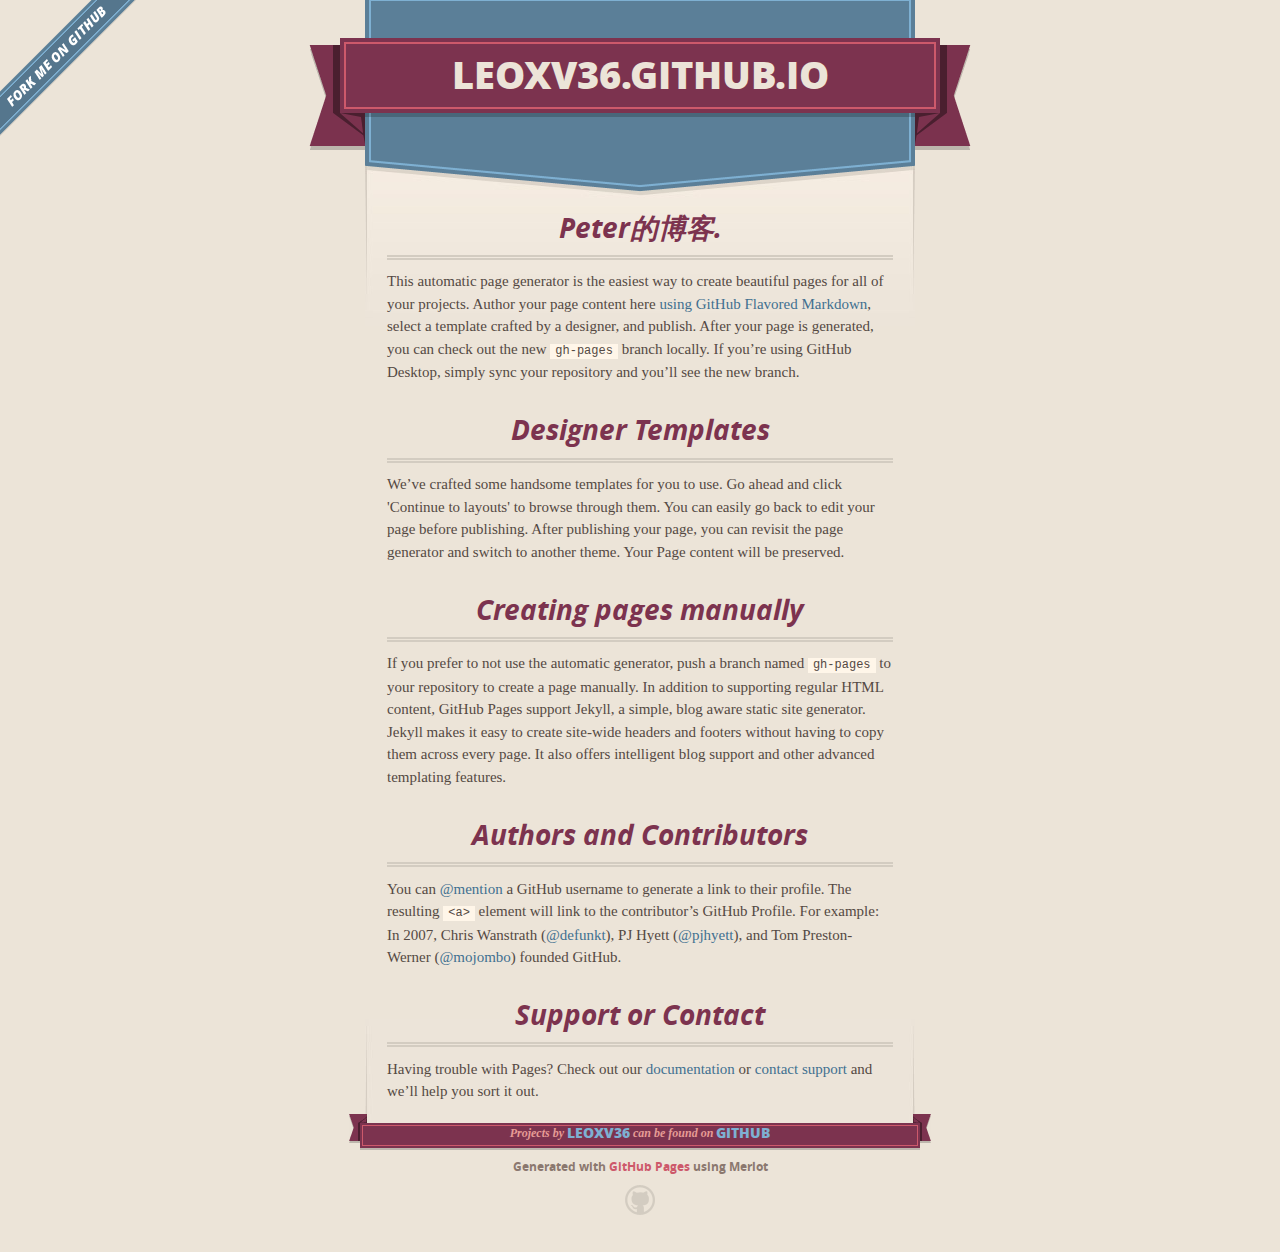
==== index.html @ 5364c80b "Update index.html" ====
<!DOCTYPE html>
<html>
  <head>
    <meta charset='utf-8'>
    <meta http-equiv="X-UA-Compatible" content="chrome=1">
    <meta name="viewport" content="width=640">

    <link rel="stylesheet" href="stylesheets/core.css" media="screen">
    <link rel="stylesheet" href="stylesheets/mobile.css" media="handheld, only screen and (max-device-width:640px)">
    <link rel="stylesheet" href="stylesheets/github-light.css">

    <script type="text/javascript" src="javascripts/modernizr.js"></script>
    <script type="text/javascript" src="https://ajax.googleapis.com/ajax/libs/jquery/1.7.1/jquery.min.js"></script>
    <script type="text/javascript" src="javascripts/headsmart.min.js"></script>
    <script type="text/javascript">
      $(document).ready(function () {
        $('#main_content').headsmart()
      })
    </script>
    <title>Leoxv36.GitHub.io by leoxv36</title>
  </head>

  <body>
    <a id="forkme_banner" href="https://github.com/leoxv36">View on GitHub</a>
    <div class="shell">

      <header>
        <span class="ribbon-outer">
          <span class="ribbon-inner">
            <h1>Leoxv36.GitHub.io</h1>
            <h2></h2>
          </span>
          <span class="left-tail"></span>
          <span class="right-tail"></span>
        </span>
      </header>

      <div id="no-downloads">
        <span class="inner">
        </span>
      </div>


      <span class="banner-fix"></span>


      <section id="main_content">
        <h3>
<a id="welcome-to-github-pages" class="anchor" href="#welcome-to-github-pages" aria-hidden="true"><span aria-hidden="true" class="octicon octicon-link"></span></a>Peter的博客.</h3>

<p>This automatic page generator is the easiest way to create beautiful pages for all of your projects. Author your page content here <a href="https://guides.github.com/features/mastering-markdown/">using GitHub Flavored Markdown</a>, select a template crafted by a designer, and publish. After your page is generated, you can check out the new <code>gh-pages</code> branch locally. If you’re using GitHub Desktop, simply sync your repository and you’ll see the new branch.</p>

<h3>
<a id="designer-templates" class="anchor" href="#designer-templates" aria-hidden="true"><span aria-hidden="true" class="octicon octicon-link"></span></a>Designer Templates</h3>

<p>We’ve crafted some handsome templates for you to use. Go ahead and click 'Continue to layouts' to browse through them. You can easily go back to edit your page before publishing. After publishing your page, you can revisit the page generator and switch to another theme. Your Page content will be preserved.</p>

<h3>
<a id="creating-pages-manually" class="anchor" href="#creating-pages-manually" aria-hidden="true"><span aria-hidden="true" class="octicon octicon-link"></span></a>Creating pages manually</h3>

<p>If you prefer to not use the automatic generator, push a branch named <code>gh-pages</code> to your repository to create a page manually. In addition to supporting regular HTML content, GitHub Pages support Jekyll, a simple, blog aware static site generator. Jekyll makes it easy to create site-wide headers and footers without having to copy them across every page. It also offers intelligent blog support and other advanced templating features.</p>

<h3>
<a id="authors-and-contributors" class="anchor" href="#authors-and-contributors" aria-hidden="true"><span aria-hidden="true" class="octicon octicon-link"></span></a>Authors and Contributors</h3>

<p>You can <a href="https://help.github.com/articles/basic-writing-and-formatting-syntax/#mentioning-users-and-teams" class="user-mention">@mention</a> a GitHub username to generate a link to their profile. The resulting <code>&lt;a&gt;</code> element will link to the contributor’s GitHub Profile. For example: In 2007, Chris Wanstrath (<a href="https://github.com/defunkt" class="user-mention">@defunkt</a>), PJ Hyett (<a href="https://github.com/pjhyett" class="user-mention">@pjhyett</a>), and Tom Preston-Werner (<a href="https://github.com/mojombo" class="user-mention">@mojombo</a>) founded GitHub.</p>

<h3>
<a id="support-or-contact" class="anchor" href="#support-or-contact" aria-hidden="true"><span aria-hidden="true" class="octicon octicon-link"></span></a>Support or Contact</h3>

<p>Having trouble with Pages? Check out our <a href="https://help.github.com/pages">documentation</a> or <a href="https://github.com/contact">contact support</a> and we’ll help you sort it out.</p>
      </section>

      <footer>
        <span class="ribbon-outer">
          <span class="ribbon-inner">
            <p>Projects by <a href="https://github.com/leoxv36">leoxv36</a> can be found on <a href="https://github.com/leoxv36">GitHub</a></p>
          </span>
          <span class="left-tail"></span>
          <span class="right-tail"></span>
        </span>
        <p>Generated with <a href="https://pages.github.com">GitHub Pages</a> using Merlot</p>
        <span class="octocat"></span>
      </footer>

    </div>

    
  </body>
</html>
---- stylesheets/core.css ----
@import url("screen.css");
@import url("non-screen.css") handheld;
@import url("non-screen.css") only screen and (max-device-width:640px);
---- stylesheets/mobile.css ----
/* Generated by Font Squirrel (http://www.fontsquirrel.com) on February 9, 2012 */


@font-face {
  font-family: 'Open Sans';
  src: url('../fonts/opensans-regular-webfont.eot');
  src: url('../fonts/opensans-regular-webfont.eot?#iefix') format('embedded-opentype'),
       url('../fonts/opensans-regular-webfont.woff') format('woff'),
       url('../fonts/opensans-regular-webfont.ttf') format('truetype'),
       url('../fonts/opensans-regular-webfont.svg#OpenSansRegular') format('svg');
  font-weight: normal;
  font-style: normal;
}

@font-face {
  font-family: 'Open Sans';
  src: url('../fonts/opensans-italic-webfont.eot');
  src: url('../fonts/opensans-italic-webfont.eot?#iefix') format('embedded-opentype'),
       url('../fonts/opensans-italic-webfont.woff') format('woff'),
       url('../fonts/opensans-italic-webfont.ttf') format('truetype'),
       url('../fonts/opensans-italic-webfont.svg#OpenSansItalic') format('svg');
  font-weight: normal;
  font-style: italic;
}

@font-face {
  font-family: 'Open Sans';
  src: url('../fonts/opensans-bold-webfont.eot');
  src: url('../fonts/opensans-bold-webfont.eot?#iefix') format('embedded-opentype'),
       url('../fonts/opensans-bold-webfont.woff') format('woff'),
       url('../fonts/opensans-bold-webfont.ttf') format('truetype'),
       url('../fonts/opensans-bold-webfont.svg#OpenSansBold') format('svg');
  font-weight: bold;
  font-style: normal;
}

@font-face {
  font-family: 'Open Sans';
  src: url('../fonts/opensans-bolditalic-webfont.eot');
  src: url('../fonts/opensans-bolditalic-webfont.eot?#iefix') format('embedded-opentype'),
       url('../fonts/opensans-bolditalic-webfont.woff') format('woff'),
       url('../fonts/opensans-bolditalic-webfont.ttf') format('truetype'),
       url('../fonts/opensans-bolditalic-webfont.svg#OpenSansBoldItalic') format('svg');
  font-weight: bold;
  font-style: italic;
}

@font-face {
  font-family: 'Open Sans';
  src: url('../fonts/opensans-extrabold-webfont.eot');
  src: url('../fonts/opensans-extrabold-webfont.eot?#iefix') format('embedded-opentype'),
       url('../fonts/opensans-extrabold-webfont.woff') format('woff'),
       url('../fonts/opensans-extrabold-webfont.ttf') format('truetype'),
       url('../fonts/opensans-extrabold-webfont.svg#OpenSansExtrabold') format('svg');
  font-weight: bolder;
  font-style: normal;
}


/* http://meyerweb.com/eric/tools/css/reset/ 
   v2.0 | 20110126
   License: none (public domain)
*/

html, body, div, span, applet, object, iframe,
h1, h2, h3, h4, h5, h6, p, blockquote, pre,
a, abbr, acronym, address, big, cite, code,
del, dfn, em, img, ins, kbd, q, s, samp,
small, strike, strong, sub, sup, tt, var,
b, u, i, center,
dl, dt, dd, ol, ul, li,
fieldset, form, label, legend,
table, caption, tbody, tfoot, thead, tr, th, td,
article, aside, canvas, details, embed, 
figure, figcaption, footer, header, hgroup, 
menu, nav, output, ruby, section, summary,
time, mark, audio, video {
  margin: 0;
  padding: 0;
  border: 0;
  font-size: 100%;
  font: inherit;
  vertical-align: baseline;
}
/* HTML5 display-role reset for older browsers */
article, aside, details, figcaption, figure, 
footer, header, hgroup, menu, nav, section {
  display: block;
}
body {
  line-height: 1;
}
ol, ul {
  list-style: none;
}
blockquote, q {
  quotes: none;
}
blockquote:before, blockquote:after,
q:before, q:after {
  content: '';
  content: none;
}
table {
  border-collapse: collapse;
  border-spacing: 0;
}

header, footer, section {
  display: block;
  position: relative;
}

/* STYLES */

div.shell {
  display: block;
  width: 640px;
  margin: 0 auto;
}

a#forkme_banner {
  display: none;
}

/* header */

header {
  position: relative;
  z-index: 2;
  margin: 0;
  max-width: 640px;
  top: 51px;
}

header span.ribbon-inner {
  position: relative;
  display: block;
  background-color: #cd596b;
  border: 8px solid #7c334f;
  padding: 6px;
  z-index: 1;
}

header span.left-tail, header span.right-tail {
  position: relative;
  display: block;
  width: 19px;
  height: 10px;
  background: transparent url(../images/ribbon-tail-sprite-2x.png) 0 0 no-repeat;
  position: absolute;
  bottom: -10px;
  z-index: 0;
}

header span.left-tail {
  background-position: 0 0;
  left: 0;
}

header span.right-tail {
  background-position: -19px 0;
  right: 0;
}

header h1 {
  background-color: #7c334f;
  font-size: 2em;
  font-weight: bolder;
  font-style: normal;
  text-transform: uppercase;
  color: #ece4d8;
  text-align: center;
  line-height:1;  
  padding: 14px 20px 0;
}

header h2 {
  background-color: #7c334f;
  font: bold italic .85em/1.5 Georgia, Times, “Times New Roman”, serif;
  color: #e69b95;
  padding-bottom: 14px;
  margin-top: -3px;
  text-align: center;
}

section#downloads {
  position: relative;
  display: block;
  height: 171px;
  width: 602px;
  padding-bottom: 150px;
  margin: 51px auto -250px;
  z-index: 1;
  background: transparent url(../images/shield.png) center 0 no-repeat;
}

section#downloads a {
  display: none;
}

span.banner-fix {
  background: transparent url(../images/shield-fallback.png) center top no-repeat;
  display: block;
  height: 31px;
  position: absolute;
  width: 640px;
  top: 20px;

}

section#main_content {
  z-index: 2;
  padding: 20px 40px 0;
  min-height:185px;
}

/* footer */

footer {
  background: none;
  padding-top: 104px;
  margin: -94px auto 40px;
  max-width:640px;
  text-align: center;
}

footer span.ribbon-outer {
  display: block;
  position: relative;
  border-bottom: 2px solid #bdb6ad;
}

footer span.ribbon-inner {
  position: relative;
  display: block;
  background-color: #cd596b;
  border: 8px solid #7c334f;
  padding: 6px;
  z-index: 1;
}

footer p {
  font-family: 'Open Sans', sans-serif;
  font-weight: bold;
  font-size: .6em;
  color: #8b786f;
}

footer a {
  color: #cd596b;
}

footer span.ribbon-inner p {
  background-color: #7c334f;
  margin: 0;
  color: #e69b95;
  font: bold italic 22px/1 Georgia, Times, “Times New Roman”, serif;
  height: auto;
  line-height: 1.1;
  padding: 20px 0px 10px;
}

footer span.ribbon-inner a {
  display: block;
  position: relative;
  bottom: 0;
  color: #7eb0d2;
  font-family: 'Open Sans', sans-serif;
  text-transform: uppercase;
  font-style: normal;
  font-weight: bolder;
  font-size: 38px;
  padding-bottom: 10px;
}

footer span.ribbon-inner a:hover {
  color: #7eb0d2;
}

footer span.left-tail, footer span.right-tail {
  position: relative;
  display: block;
  width: 23px;
  height: 126px;
  background: transparent url(../images/small-ribbon-tail-sprite-2x.png) 0 0 no-repeat;
  position: absolute;
  top: -126px;
  z-index: 0;
}

footer span.left-tail {
  background-position: 0 0;
  left: 0;
}

footer span.right-tail {
  background-position: -23px 0;
  right: 0;
}

footer span.octocat {
  background: transparent url(../images/octocat-2x.png) 0 0 no-repeat;
  display: block;
  width: 60px;
  height: 60px;
  margin: 20px auto 0;}

/* content */

body {
  background: #ece4d8;
  font: normal normal 30px/1.5 Georgia, Palatino,” Palatino Linotype”, Times, “Times New Roman”, serif;
  color: #544943;
  -webkit-font-smoothing: antialiased;
}

a, a:hover {
  color: #417090;
}

a {
  text-decoration: none;
}

a:hover {
  text-decoration: underline;
}

h1,h2,h3,h4,h5,h6 {
  font-family: 'Open Sans', sans-serif;
  font-weight: bold;
}

p {
  margin: .7em 0 0;
}

strong {
  font-weight: bold;
}

em {
  font-style: italic;
}

ol {
  margin: .7em 0;
  list-style-type: decimal;
  padding-left: 1.35em;
}

ul {
  margin: .7em 0;
  padding-left: 1.35em;
}

ul li {
  padding-left: 20px;
  background: transparent url(../images/chevron-2x.png) left 15px no-repeat;
}

blockquote {
  font-family: 'Open Sans', sans-serif;
  margin: 20px 0;
  color: #8b786f;
  padding-left: 1.35em;
  background: transparent url('../images/blockquote-gfx-2x.png') 0 8px no-repeat;
}

img {
  -webkit-box-shadow: 0px 4px 0px #bdb6ad;
  -moz-box-shadow: 0px 4px 0px #bdb6ad;
  box-shadow: 0px 4px 0px #bdb6ad;
  border: 4px solid #fff6e9;
  max-width: 556px;
}

hr {
  border: none;
  outline: none;
  height: 42px;
  background: transparent url('../images/hr-2x.jpg') center center repeat-x;
  margin: 0 0 20px;
}

code {
  background: #fff6e9;
  font: normal normal .9em/1.7 "Lucida Sans Typewriter", "Lucida Console", Monaco, "Bitstream Vera Sans Mono", monospace;
  padding: 0 5px 1px;
}

pre {
  margin: 10px 0 20px;
  padding: .7em;
  background: #fff6e9;
  border-bottom: 4px solid #bdb6ad;
  font: normal normal .9em/1.7 "Lucida Sans Typewriter", "Lucida Console", Monaco, "Bitstream Vera Sans Mono", monospace;
  overflow: auto;
}

table {
  background: #fff6e9;
  display: table;
  width: 100%;
  border-collapse: separate;
  border-bottom: 4px solid #bdb6ad;
  margin: 10px 0;
}

tr {
  display: table-row;
}

th {
  display: table-cell;
  padding: 2px 10px;
  border: solid #ece4d8;
  border-width: 0 4px 4px 0;
  color: #cd596b;
  font-family: 'Open Sans', sans-serif;
  font-weight: bold;
  font-size: .85em;
}

td {
  display: table-cell;
  padding: 0 .7em;
  border: solid #ece4d8;
  border-width: 0 4px 4px 0;
}

td:last-child, th:last-child {
  border-right: none;
}

tr:last-child td {
  border-bottom: none;
}

dl {
  margin: .7em 0 20px;
}

dt {
  font-family: 'Open Sans', sans-serif;
  font-weight: bold;
}

dd {
  padding-left: 1.35em;
}

dd p:first-child {
  margin-top: 0;
}

/* Content based headers */

#main_content > .header-level-1:first-child,
#main_content > .header-level-2:first-child,
#main_content > .header-level-3:first-child,
#main_content > .header-level-4:first-child,
#main_content > .header-level-5:first-child,
#main_content > .header-level-6:first-child {
  margin-top: 0;
}

.header-level-1 {
  font-size: 1.85em;
  border-bottom: .2em double #d3ccc1;
  color: #7c334f;
  text-align: center;
  font-style: italic;
  margin: 1.1em 0 .38em;
  line-height: 1.2;
  padding-bottom: 10px
}

.header-level-2 {
  font-size: 1.58em;
  color: #7c334f;
  margin: .95em 0 .5em;
  border-bottom: .1em solid #D3CCC1;
  line-height: 1.2;
  padding-bottom: 10px
}

.header-level-3 {
  margin: 20px 0 10px;
  font-size: 1.45em;
}

.header-level-4 {
  margin: .6em 0;
  font-size: 1.2em;
  color: #cd596b;
}

.header-level-5 {
  margin: .7em 0;
  font-size: 1em;
  color: #8b786f;
}

.header-level-6 {
  margin: .8em 0;
  font-size: .85em;
  font-style: italic;
}
---- stylesheets/github-light.css ----
/*
   Copyright 2014 GitHub Inc.

   Licensed under the Apache License, Version 2.0 (the "License");
   you may not use this file except in compliance with the License.
   You may obtain a copy of the License at

       http://www.apache.org/licenses/LICENSE-2.0

   Unless required by applicable law or agreed to in writing, software
   distributed under the License is distributed on an "AS IS" BASIS,
   WITHOUT WARRANTIES OR CONDITIONS OF ANY KIND, either express or implied.
   See the License for the specific language governing permissions and
   limitations under the License.

*/

.pl-c /* comment */ {
  color: #969896;
}

.pl-c1      /* constant, markup.raw, meta.diff.header, meta.module-reference, meta.property-name, support, support.constant, support.variable, variable.other.constant */,
.pl-s .pl-v /* string variable */ {
  color: #0086b3;
}

.pl-e  /* entity */,
.pl-en /* entity.name */ {
  color: #795da3;
}

.pl-s .pl-s1 /* string source */,
.pl-smi      /* storage.modifier.import, storage.modifier.package, storage.type.java, variable.other, variable.parameter.function */ {
  color: #333;
}

.pl-ent /* entity.name.tag */ {
  color: #63a35c;
}

.pl-k /* keyword, storage, storage.type */ {
  color: #a71d5d;
}

.pl-pds              /* punctuation.definition.string, string.regexp.character-class */,
.pl-s                /* string */,
.pl-s .pl-pse .pl-s1 /* string punctuation.section.embedded source */,
.pl-sr               /* string.regexp */,
.pl-sr .pl-cce       /* string.regexp constant.character.escape */,
.pl-sr .pl-sra       /* string.regexp string.regexp.arbitrary-repitition */,
.pl-sr .pl-sre       /* string.regexp source.ruby.embedded */ {
  color: #183691;
}

.pl-v /* variable */ {
  color: #ed6a43;
}

.pl-id /* invalid.deprecated */ {
  color: #b52a1d;
}

.pl-ii /* invalid.illegal */ {
  background-color: #b52a1d;
  color: #f8f8f8;
}

.pl-sr .pl-cce /* string.regexp constant.character.escape */ {
  color: #63a35c;
  font-weight: bold;
}

.pl-ml /* markup.list */ {
  color: #693a17;
}

.pl-mh        /* markup.heading */,
.pl-mh .pl-en /* markup.heading entity.name */,
.pl-ms        /* meta.separator */ {
  color: #1d3e81;
  font-weight: bold;
}

.pl-mq /* markup.quote */ {
  color: #008080;
}

.pl-mi /* markup.italic */ {
  color: #333;
  font-style: italic;
}

.pl-mb /* markup.bold */ {
  color: #333;
  font-weight: bold;
}

.pl-md /* markup.deleted, meta.diff.header.from-file */ {
  background-color: #ffecec;
  color: #bd2c00;
}

.pl-mi1 /* markup.inserted, meta.diff.header.to-file */ {
  background-color: #eaffea;
  color: #55a532;
}

.pl-mdr /* meta.diff.range */ {
  color: #795da3;
  font-weight: bold;
}

.pl-mo /* meta.output */ {
  color: #1d3e81;
}
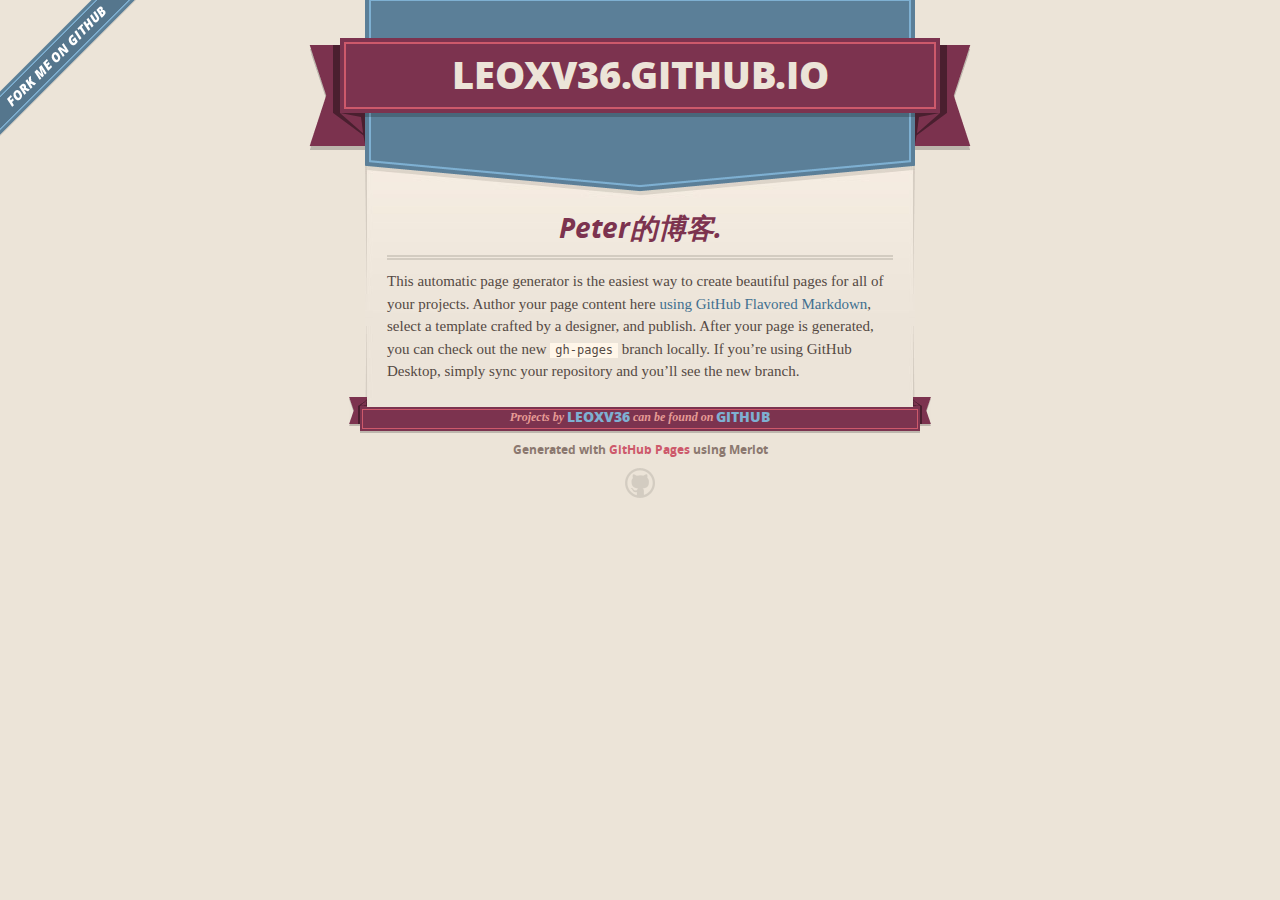
==== commit 89dc86a8: "Update index.html" ====
--- a/index.html
+++ b/index.html
@@ -50,25 +50,7 @@
 
 <p>This automatic page generator is the easiest way to create beautiful pages for all of your projects. Author your page content here <a href="https://guides.github.com/features/mastering-markdown/">using GitHub Flavored Markdown</a>, select a template crafted by a designer, and publish. After your page is generated, you can check out the new <code>gh-pages</code> branch locally. If you’re using GitHub Desktop, simply sync your repository and you’ll see the new branch.</p>
 
-<h3>
-<a id="designer-templates" class="anchor" href="#designer-templates" aria-hidden="true"><span aria-hidden="true" class="octicon octicon-link"></span></a>Designer Templates</h3>
 
-<p>We’ve crafted some handsome templates for you to use. Go ahead and click 'Continue to layouts' to browse through them. You can easily go back to edit your page before publishing. After publishing your page, you can revisit the page generator and switch to another theme. Your Page content will be preserved.</p>
-
-<h3>
-<a id="creating-pages-manually" class="anchor" href="#creating-pages-manually" aria-hidden="true"><span aria-hidden="true" class="octicon octicon-link"></span></a>Creating pages manually</h3>
-
-<p>If you prefer to not use the automatic generator, push a branch named <code>gh-pages</code> to your repository to create a page manually. In addition to supporting regular HTML content, GitHub Pages support Jekyll, a simple, blog aware static site generator. Jekyll makes it easy to create site-wide headers and footers without having to copy them across every page. It also offers intelligent blog support and other advanced templating features.</p>
-
-<h3>
-<a id="authors-and-contributors" class="anchor" href="#authors-and-contributors" aria-hidden="true"><span aria-hidden="true" class="octicon octicon-link"></span></a>Authors and Contributors</h3>
-
-<p>You can <a href="https://help.github.com/articles/basic-writing-and-formatting-syntax/#mentioning-users-and-teams" class="user-mention">@mention</a> a GitHub username to generate a link to their profile. The resulting <code>&lt;a&gt;</code> element will link to the contributor’s GitHub Profile. For example: In 2007, Chris Wanstrath (<a href="https://github.com/defunkt" class="user-mention">@defunkt</a>), PJ Hyett (<a href="https://github.com/pjhyett" class="user-mention">@pjhyett</a>), and Tom Preston-Werner (<a href="https://github.com/mojombo" class="user-mention">@mojombo</a>) founded GitHub.</p>
-
-<h3>
-<a id="support-or-contact" class="anchor" href="#support-or-contact" aria-hidden="true"><span aria-hidden="true" class="octicon octicon-link"></span></a>Support or Contact</h3>
-
-<p>Having trouble with Pages? Check out our <a href="https://help.github.com/pages">documentation</a> or <a href="https://github.com/contact">contact support</a> and we’ll help you sort it out.</p>
       </section>
 
       <footer>
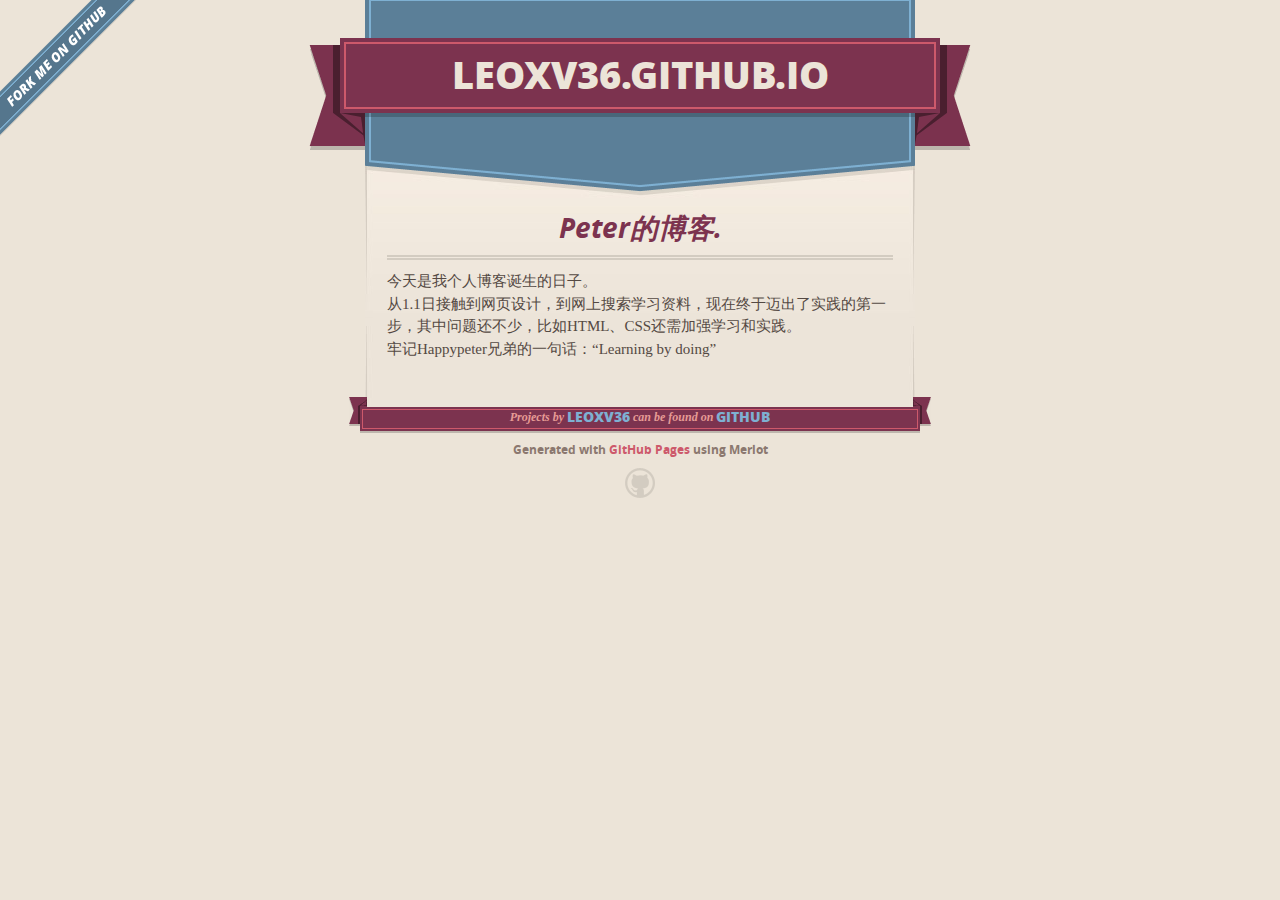
==== commit e5e85f44: "Update index.html" ====
--- a/index.html
+++ b/index.html
@@ -48,7 +48,7 @@
         <h3>
 <a id="welcome-to-github-pages" class="anchor" href="#welcome-to-github-pages" aria-hidden="true"><span aria-hidden="true" class="octicon octicon-link"></span></a>Peter的博客.</h3>
 
-<p>This automatic page generator is the easiest way to create beautiful pages for all of your projects. Author your page content here <a href="https://guides.github.com/features/mastering-markdown/">using GitHub Flavored Markdown</a>, select a template crafted by a designer, and publish. After your page is generated, you can check out the new <code>gh-pages</code> branch locally. If you’re using GitHub Desktop, simply sync your repository and you’ll see the new branch.</p>
+<p>今天是我个人博客诞生的日子。<br />从1.1日接触到网页设计，到网上搜索学习资料，现在终于迈出了实践的第一步，其中问题还不少，比如HTML、CSS还需加强学习和实践。<br />牢记Happypeter兄弟的一句话：“Learning by doing”</p>
 
 
       </section>
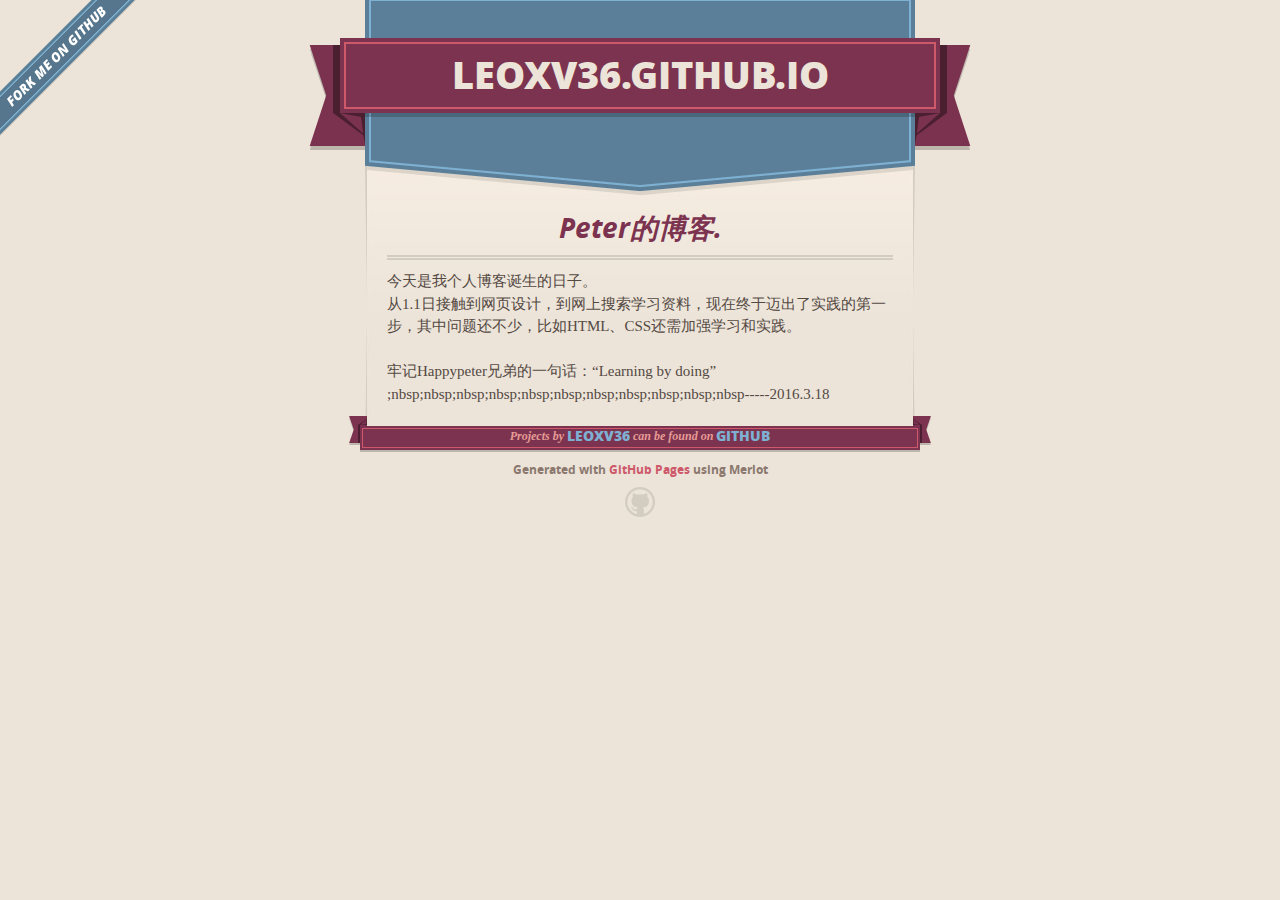
==== commit 8a8e33c5: "Update index.html" ====
--- a/index.html
+++ b/index.html
@@ -48,7 +48,7 @@
         <h3>
 <a id="welcome-to-github-pages" class="anchor" href="#welcome-to-github-pages" aria-hidden="true"><span aria-hidden="true" class="octicon octicon-link"></span></a>Peter的博客.</h3>
 
-<p>今天是我个人博客诞生的日子。<br />从1.1日接触到网页设计，到网上搜索学习资料，现在终于迈出了实践的第一步，其中问题还不少，比如HTML、CSS还需加强学习和实践。<br />牢记Happypeter兄弟的一句话：“Learning by doing”</p>
+<p>今天是我个人博客诞生的日子。<br />从1.1日接触到网页设计，到网上搜索学习资料，现在终于迈出了实践的第一步，其中问题还不少，比如HTML、CSS还需加强学习和实践。<br /><br />牢记Happypeter兄弟的一句话：“Learning by doing”<br />;nbsp;nbsp;nbsp;nbsp;nbsp;nbsp;nbsp;nbsp;nbsp;nbsp;nbsp-----2016.3.18</p>
 
 
       </section>
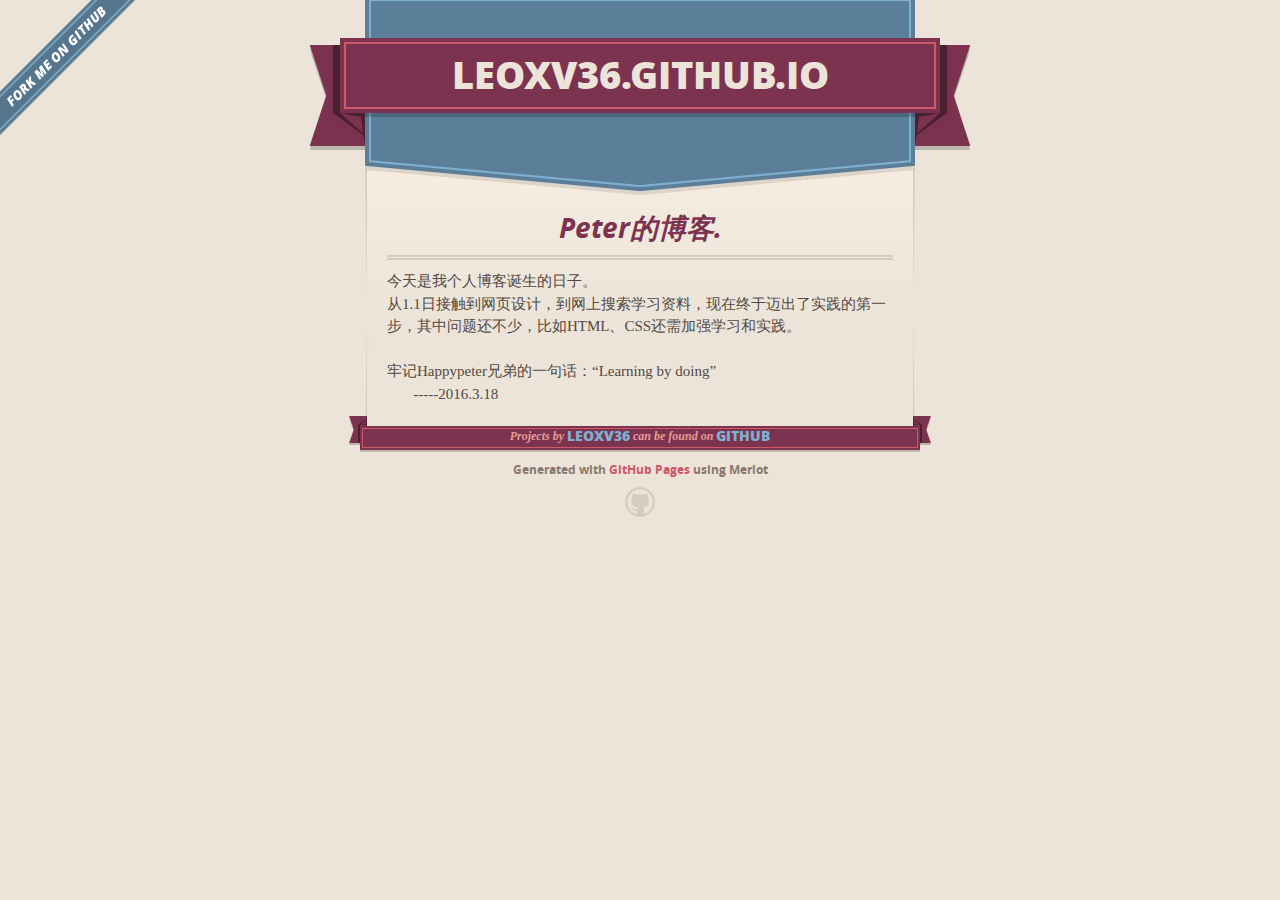
==== commit 9aa42966: "Update index.html" ====
--- a/index.html
+++ b/index.html
@@ -48,7 +48,7 @@
         <h3>
 <a id="welcome-to-github-pages" class="anchor" href="#welcome-to-github-pages" aria-hidden="true"><span aria-hidden="true" class="octicon octicon-link"></span></a>Peter的博客.</h3>
 
-<p>今天是我个人博客诞生的日子。<br />从1.1日接触到网页设计，到网上搜索学习资料，现在终于迈出了实践的第一步，其中问题还不少，比如HTML、CSS还需加强学习和实践。<br /><br />牢记Happypeter兄弟的一句话：“Learning by doing”<br />;nbsp;nbsp;nbsp;nbsp;nbsp;nbsp;nbsp;nbsp;nbsp;nbsp;nbsp-----2016.3.18</p>
+<p>今天是我个人博客诞生的日子。<br />从1.1日接触到网页设计，到网上搜索学习资料，现在终于迈出了实践的第一步，其中问题还不少，比如HTML、CSS还需加强学习和实践。<br /><br />牢记Happypeter兄弟的一句话：“Learning by doing”<br />&nbsp&nbsp&nbsp&nbsp&nbsp&nbsp&nbsp-----2016.3.18</p>
 
 
       </section>
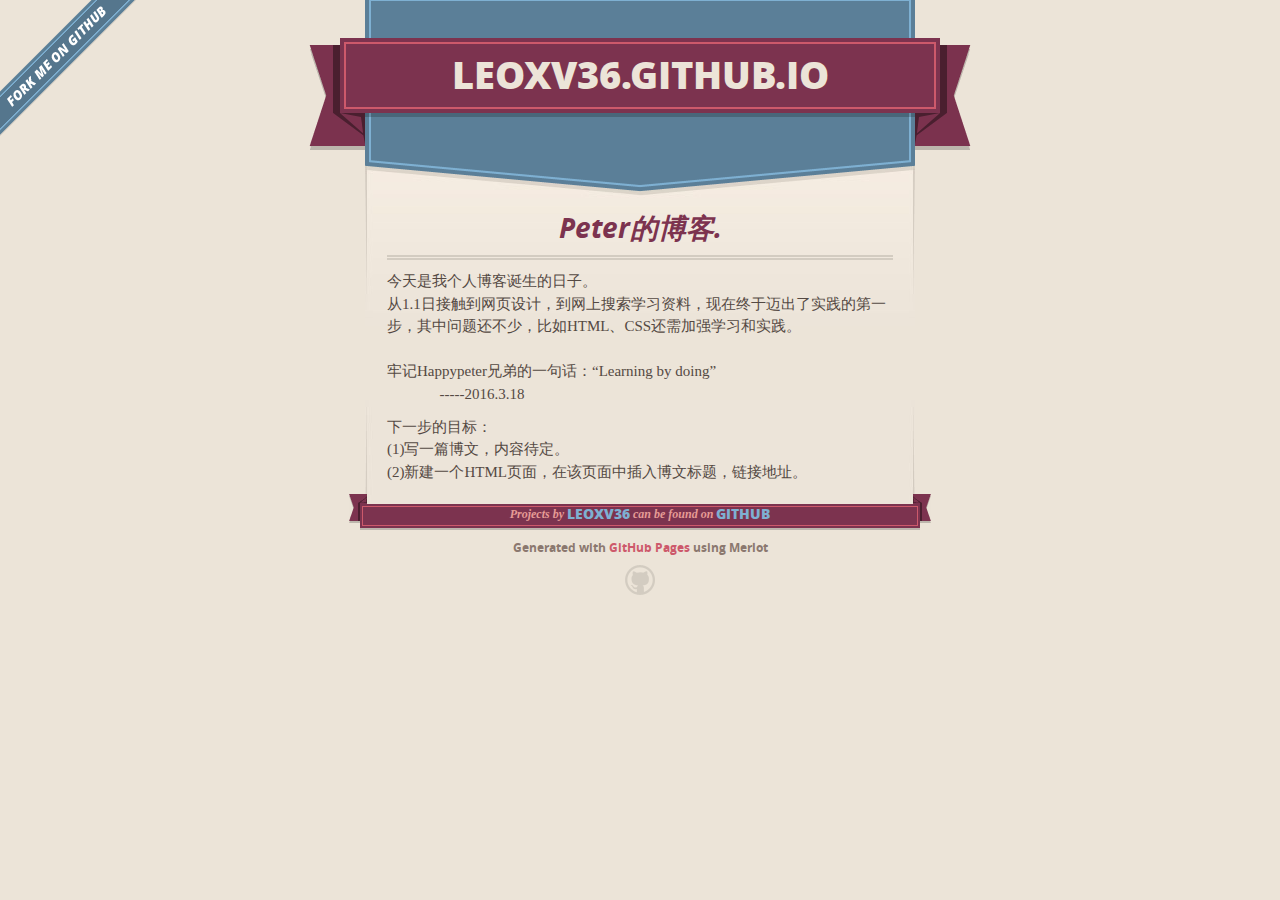
==== commit 1c17ccf3: "Update index.html" ====
--- a/index.html
+++ b/index.html
@@ -48,8 +48,13 @@
         <h3>
 <a id="welcome-to-github-pages" class="anchor" href="#welcome-to-github-pages" aria-hidden="true"><span aria-hidden="true" class="octicon octicon-link"></span></a>Peter的博客.</h3>
 
-<p>今天是我个人博客诞生的日子。<br />从1.1日接触到网页设计，到网上搜索学习资料，现在终于迈出了实践的第一步，其中问题还不少，比如HTML、CSS还需加强学习和实践。<br /><br />牢记Happypeter兄弟的一句话：“Learning by doing”<br />&nbsp&nbsp&nbsp&nbsp&nbsp&nbsp&nbsp-----2016.3.18</p>
+<p>今天是我个人博客诞生的日子。<br />从1.1日接触到网页设计，到网上搜索学习资料，现在终于迈出了实践的第一步，其中问题还不少，比如HTML、CSS还需加强学习和实践。<br /><br />牢记Happypeter兄弟的一句话：“Learning by doing”<br />&nbsp&nbsp&nbsp&nbsp&nbsp&nbsp&nbsp&nbsp&nbsp&nbsp&nbsp&nbsp&nbsp&nbsp-----2016.3.18</p>
 
+<p>下一步的目标：
+<br />
+(1)写一篇博文，内容待定。<br />
+(2)新建一个HTML页面，在该页面中插入博文标题，链接地址。
+</p>
 
       </section>
 
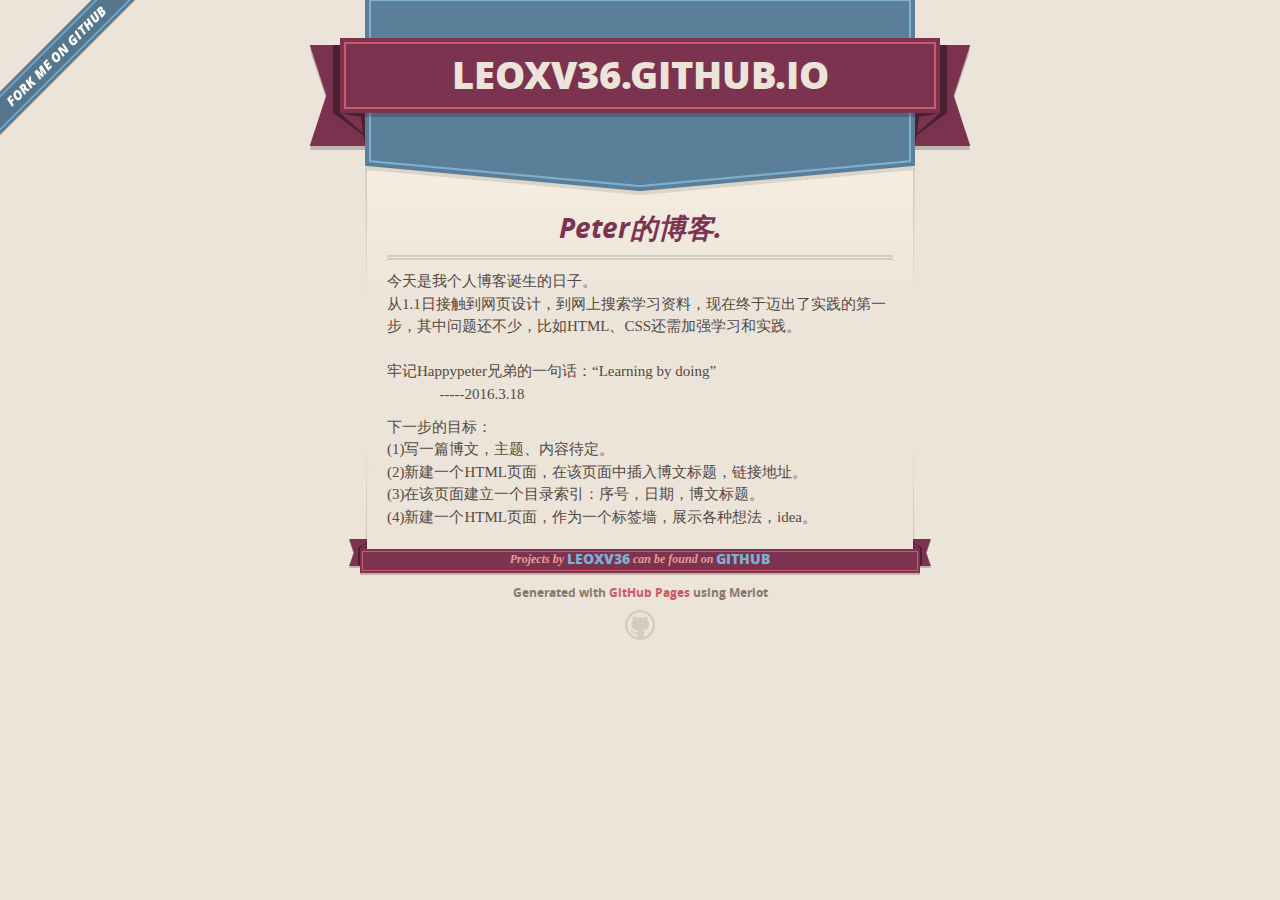
==== commit 5687508f: "Update index.html" ====
--- a/index.html
+++ b/index.html
@@ -52,8 +52,10 @@
 
 <p>下一步的目标：
 <br />
-(1)写一篇博文，内容待定。<br />
-(2)新建一个HTML页面，在该页面中插入博文标题，链接地址。
+(1)写一篇博文，主题、内容待定。<br />
+(2)新建一个HTML页面，在该页面中插入博文标题，链接地址。<br />
+(3)在该页面建立一个目录索引：序号，日期，博文标题。<br />
+(4)新建一个HTML页面，作为一个标签墙，展示各种想法，idea。
 </p>
 
       </section>
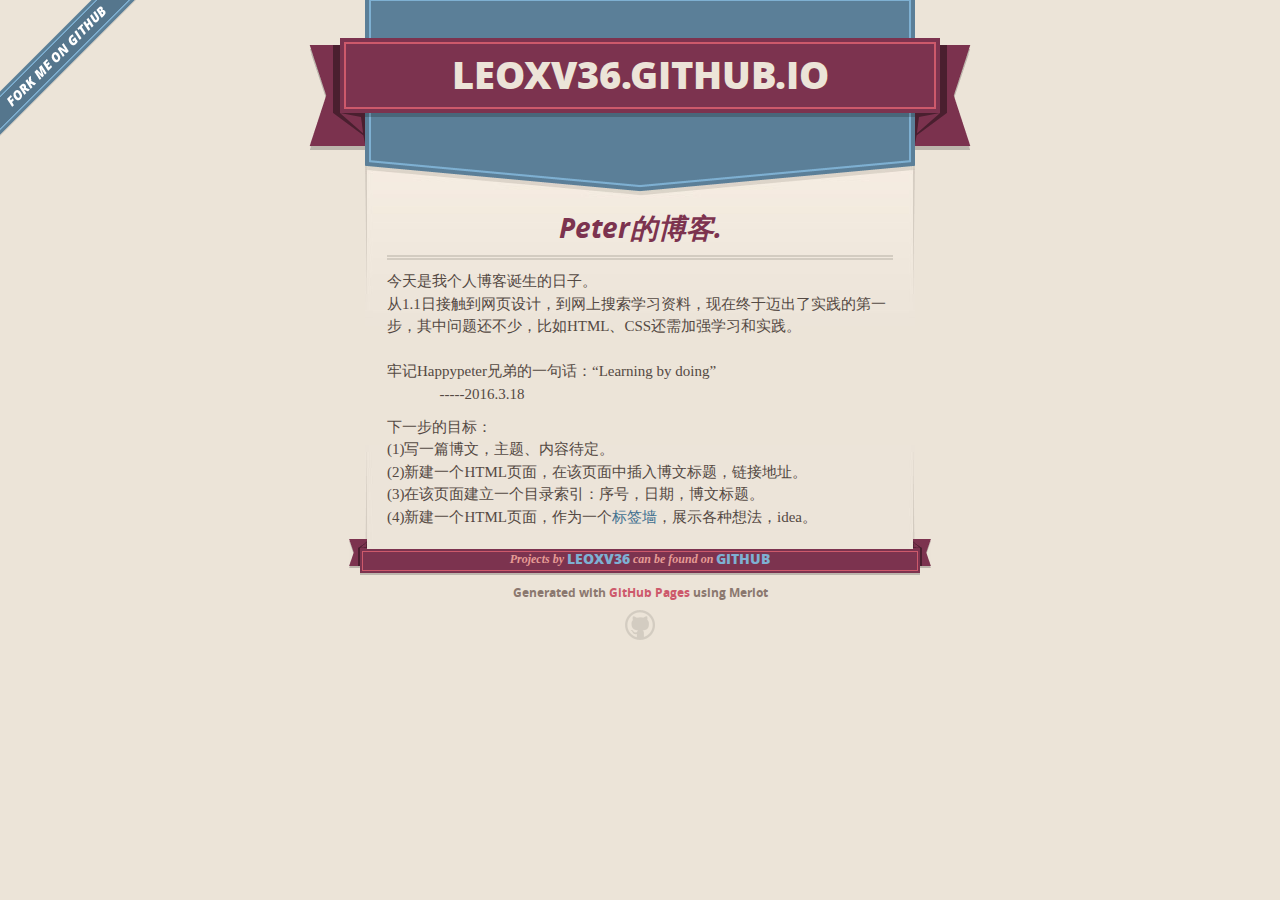
==== commit 6baf3ca5: "Update index.html" ====
--- a/index.html
+++ b/index.html
@@ -55,7 +55,7 @@
 (1)写一篇博文，主题、内容待定。<br />
 (2)新建一个HTML页面，在该页面中插入博文标题，链接地址。<br />
 (3)在该页面建立一个目录索引：序号，日期，博文标题。<br />
-(4)新建一个HTML页面，作为一个标签墙，展示各种想法，idea。
+(4)新建一个HTML页面，作为一个<a href="http://leoxv36.github.io/Label-wall.html">标签墙</a>，展示各种想法，idea。
 </p>
 
       </section>
